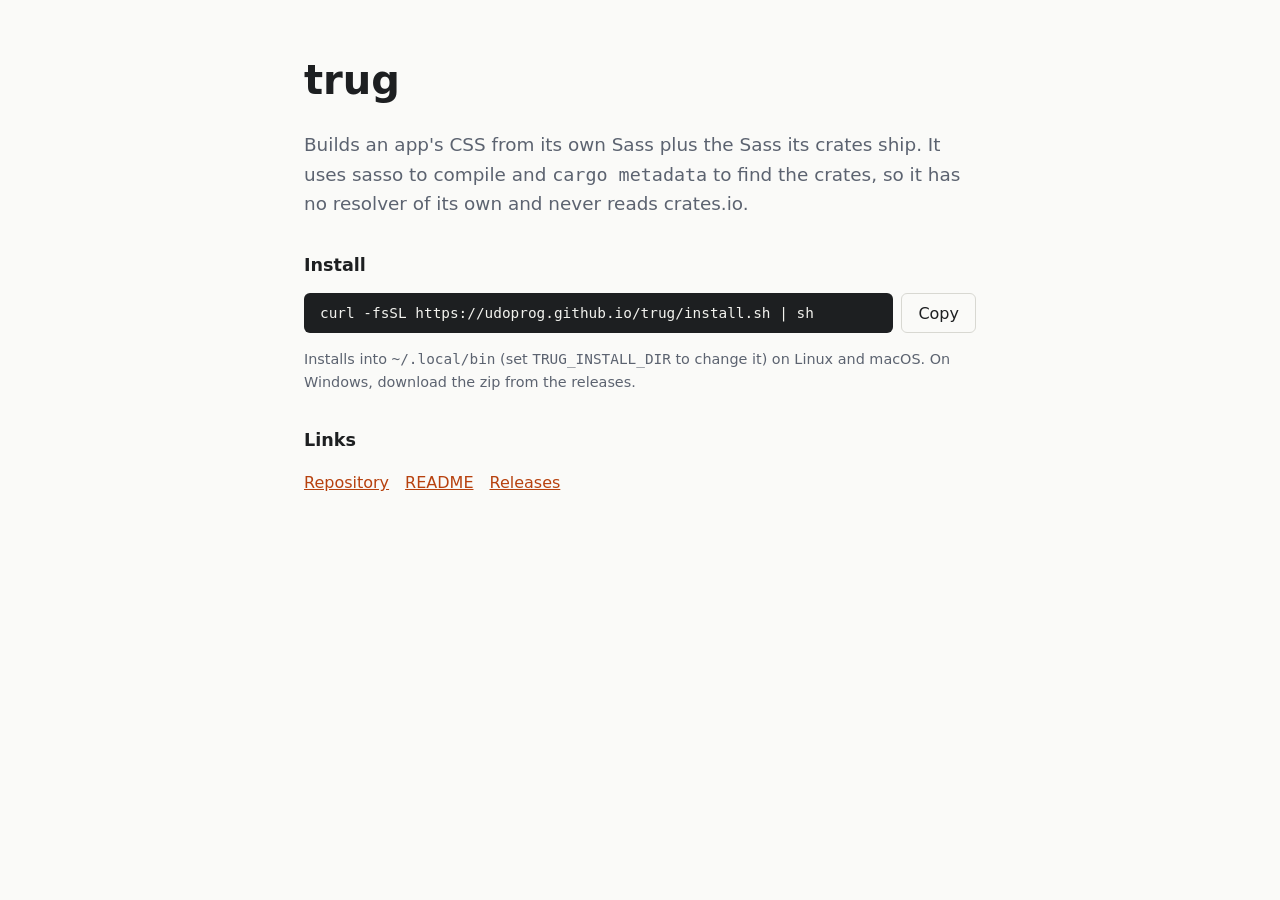
==== site/index.html @ aba5b050 "Add a Pages landing page and install.sh site/index.html is a static page with the install one-liner " ====
<!doctype html>
<html lang="en">
<head>
<meta charset="utf-8">
<meta name="viewport" content="width=device-width, initial-scale=1">
<title>trug</title>
<meta name="description" content="Builds an app's CSS from its own Sass plus the Sass its crates ship.">
<style>
:root {
  --bg: #fafaf8;
  --fg: #1d1f21;
  --muted: #5c6370;
  --accent: #b7410e;
  --code-bg: #1d1f21;
  --code-fg: #f2f2ee;
  --border: #d8d8d2;
  --radius: 6px;
  --space: 1rem;
  --font: system-ui, -apple-system, "Segoe UI", sans-serif;
  --mono: ui-monospace, "SF Mono", Menlo, Consolas, monospace;
}
@media (prefers-color-scheme: dark) {
  :root {
    --bg: #17181a;
    --fg: #ece8e6;
    --muted: #a0a6b0;
    --accent: #f08a4b;
    --code-bg: #0d0e0f;
    --border: #34363a;
  }
}
.page { margin: 0; background: var(--bg); color: var(--fg); font: 1rem/1.6 var(--font); }
.main { max-width: 42rem; margin: 0 auto; padding: calc(var(--space) * 3) var(--space); }
.title { font-size: 2.5rem; margin: 0; }
.lead { color: var(--muted); font-size: 1.15rem; }
.heading { font-size: 1.1rem; margin-top: calc(var(--space) * 2); }
.install { display: flex; gap: .5rem; align-items: stretch; }
.cmd { flex: 1; margin: 0; padding: .75rem 1rem; overflow-x: auto; background: var(--code-bg); color: var(--code-fg); border-radius: var(--radius); font: .9rem var(--mono); }
.copy { padding: 0 1rem; border: 1px solid var(--border); border-radius: var(--radius); background: var(--bg); color: var(--fg); font: inherit; cursor: pointer; }
.copy:hover, .copy:focus-visible { border-color: var(--accent); color: var(--accent); }
.note { color: var(--muted); font-size: .9rem; }
.links { display: flex; gap: var(--space); padding: 0; list-style: none; }
.link { color: var(--accent); }
</style>
</head>
<body class="page">
<main class="main">
  <h1 class="title">trug</h1>
  <p class="lead">Builds an app's CSS from its own Sass plus the Sass its crates ship. It uses sasso to compile and <code>cargo metadata</code> to find the crates, so it has no resolver of its own and never reads crates.io.</p>

  <h2 class="heading">Install</h2>
  <div class="install">
    <pre class="cmd" id="cmd">curl -fsSL https://udoprog.github.io/trug/install.sh | sh</pre>
    <button class="copy" id="copy" type="button">Copy</button>
  </div>
  <p class="note">Installs into <code>~/.local/bin</code> (set <code>TRUG_INSTALL_DIR</code> to change it) on Linux and macOS. On Windows, download the zip from the releases.</p>

  <h2 class="heading">Links</h2>
  <ul class="links">
    <li><a class="link" href="https://github.com/udoprog/trug">Repository</a></li>
    <li><a class="link" href="https://github.com/udoprog/trug#readme">README</a></li>
    <li><a class="link" href="https://github.com/udoprog/trug/releases">Releases</a></li>
  </ul>
</main>
<script>
document.getElementById("copy").addEventListener("click", function (e) {
  var button = e.currentTarget;
  var text = document.getElementById("cmd").textContent;
  navigator.clipboard.writeText(text).then(function () {
    button.textContent = "Copied";
    setTimeout(function () { button.textContent = "Copy"; }, 1500);
  }, function () {
    button.textContent = "Press Ctrl+C";
  });
});
</script>
</body>
</html>
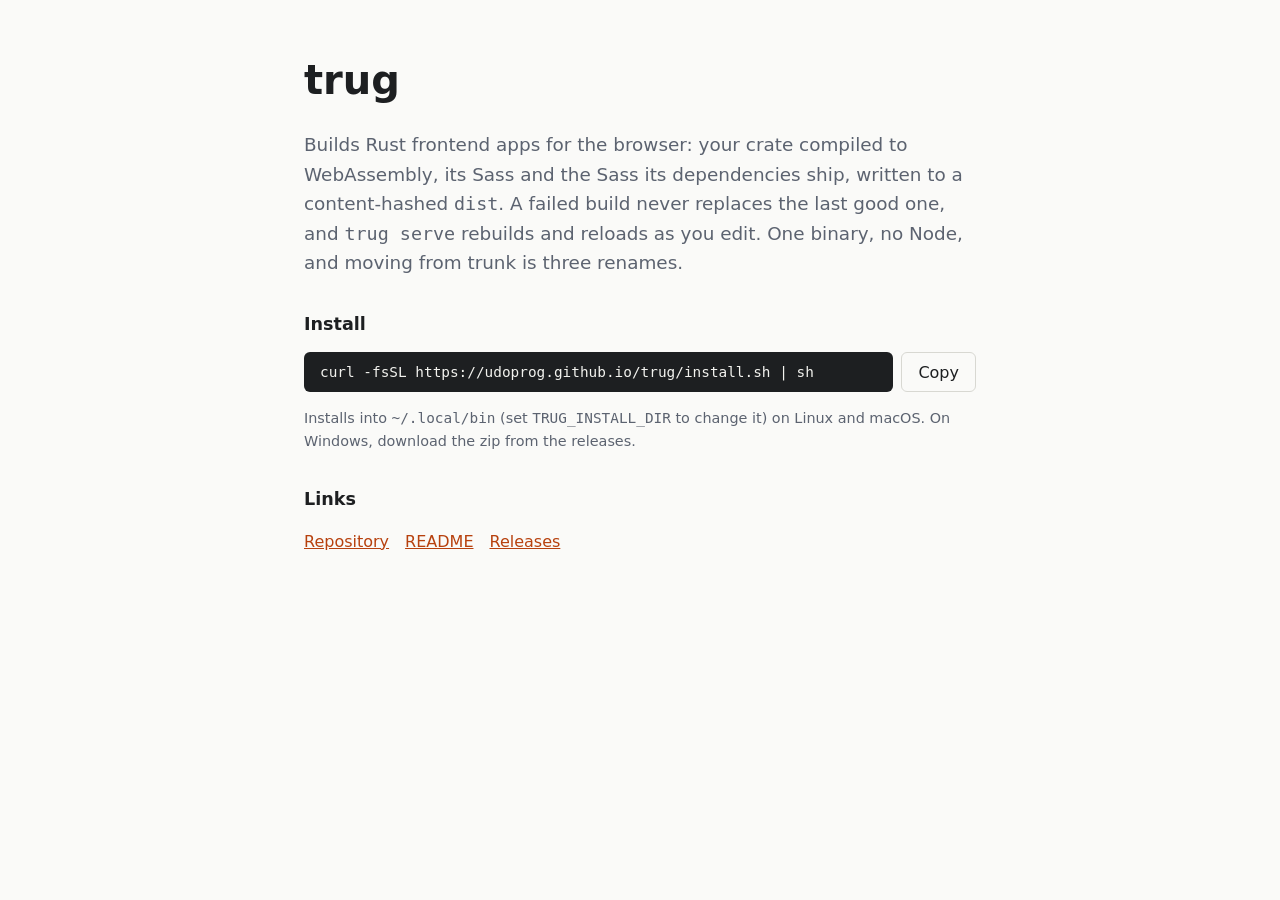
==== commit 08d44334: "Update introduction" ====
--- a/site/index.html
+++ b/site/index.html
@@ -46,7 +46,7 @@
 <body class="page">
 <main class="main">
   <h1 class="title">trug</h1>
-  <p class="lead">Builds an app's CSS from its own Sass plus the Sass its crates ship. It uses sasso to compile and <code>cargo metadata</code> to find the crates, so it has no resolver of its own and never reads crates.io.</p>
+  <p class="lead">Builds Rust frontend apps for the browser: your crate compiled to WebAssembly, its Sass and the Sass its dependencies ship, written to a content-hashed <code>dist</code>. A failed build never replaces the last good one, and <code>trug serve</code> rebuilds and reloads as you edit. One binary, no Node, and moving from trunk is three renames.</p>
 
   <h2 class="heading">Install</h2>
   <div class="install">
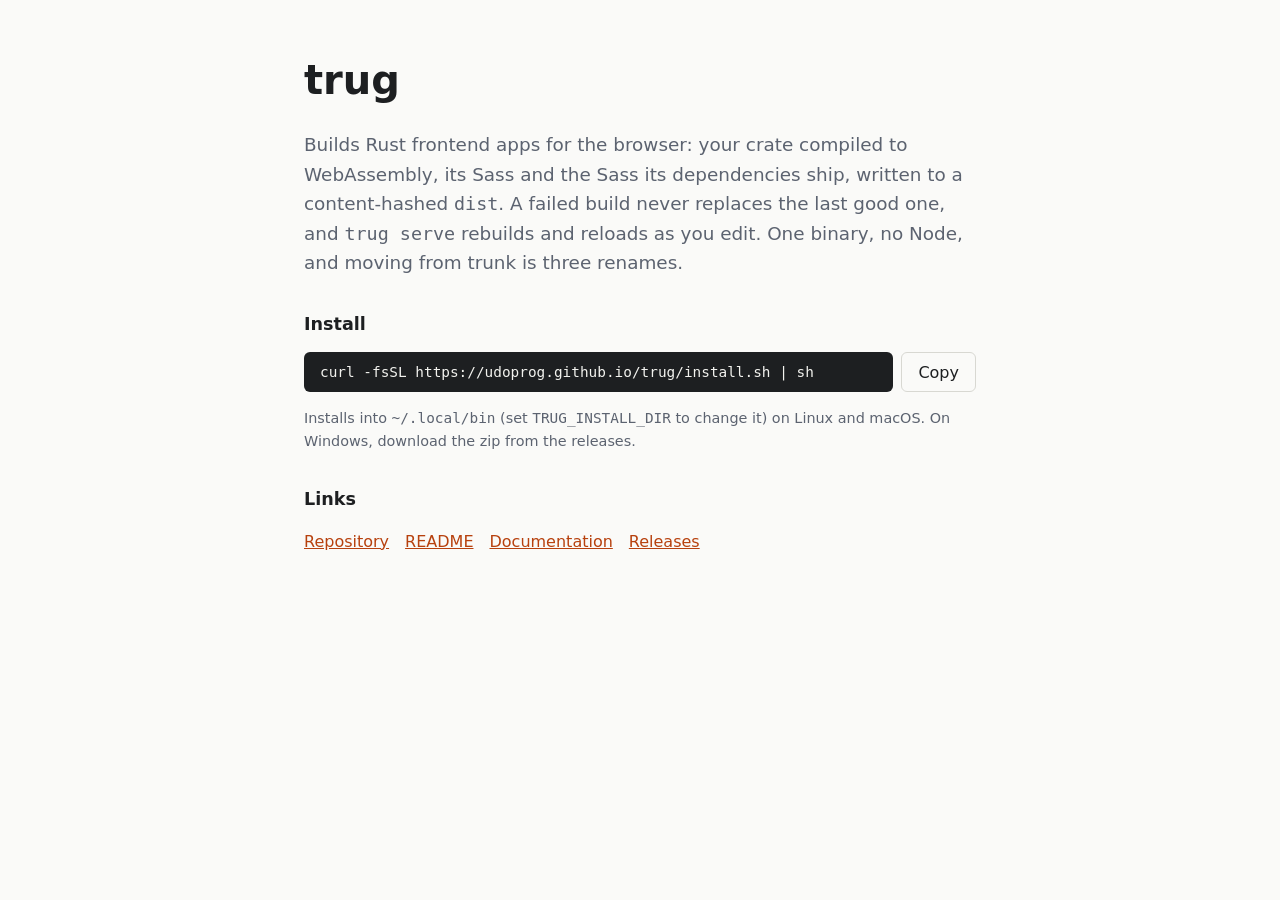
==== commit 4aca61d1: "Link the GitHub Pages homepage Set homepage in Cargo.toml, link the page near the pitch in the crate" ====
--- a/site/index.html
+++ b/site/index.html
@@ -59,6 +59,7 @@
   <ul class="links">
     <li><a class="link" href="https://github.com/udoprog/trug">Repository</a></li>
     <li><a class="link" href="https://github.com/udoprog/trug#readme">README</a></li>
+    <li><a class="link" href="https://docs.rs/trug">Documentation</a></li>
     <li><a class="link" href="https://github.com/udoprog/trug/releases">Releases</a></li>
   </ul>
 </main>
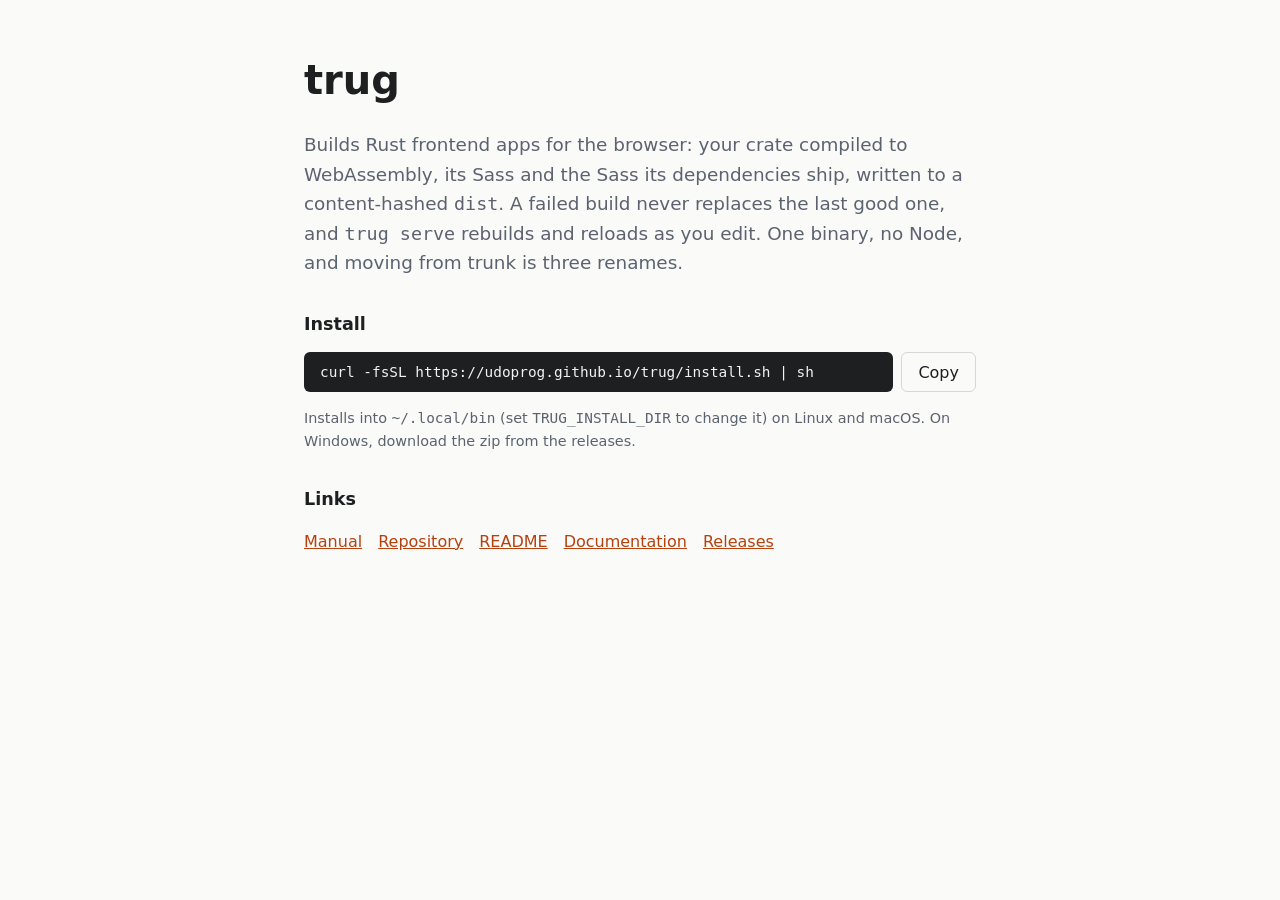
==== commit 1cf71a19: "Add a user manual to the GitHub Pages site site/manual.html documents getting started, every command" ====
--- a/site/index.html
+++ b/site/index.html
@@ -5,43 +5,7 @@
 <meta name="viewport" content="width=device-width, initial-scale=1">
 <title>trug</title>
 <meta name="description" content="Builds an app's CSS from its own Sass plus the Sass its crates ship.">
-<style>
-:root {
-  --bg: #fafaf8;
-  --fg: #1d1f21;
-  --muted: #5c6370;
-  --accent: #b7410e;
-  --code-bg: #1d1f21;
-  --code-fg: #f2f2ee;
-  --border: #d8d8d2;
-  --radius: 6px;
-  --space: 1rem;
-  --font: system-ui, -apple-system, "Segoe UI", sans-serif;
-  --mono: ui-monospace, "SF Mono", Menlo, Consolas, monospace;
-}
-@media (prefers-color-scheme: dark) {
-  :root {
-    --bg: #17181a;
-    --fg: #ece8e6;
-    --muted: #a0a6b0;
-    --accent: #f08a4b;
-    --code-bg: #0d0e0f;
-    --border: #34363a;
-  }
-}
-.page { margin: 0; background: var(--bg); color: var(--fg); font: 1rem/1.6 var(--font); }
-.main { max-width: 42rem; margin: 0 auto; padding: calc(var(--space) * 3) var(--space); }
-.title { font-size: 2.5rem; margin: 0; }
-.lead { color: var(--muted); font-size: 1.15rem; }
-.heading { font-size: 1.1rem; margin-top: calc(var(--space) * 2); }
-.install { display: flex; gap: .5rem; align-items: stretch; }
-.cmd { flex: 1; margin: 0; padding: .75rem 1rem; overflow-x: auto; background: var(--code-bg); color: var(--code-fg); border-radius: var(--radius); font: .9rem var(--mono); }
-.copy { padding: 0 1rem; border: 1px solid var(--border); border-radius: var(--radius); background: var(--bg); color: var(--fg); font: inherit; cursor: pointer; }
-.copy:hover, .copy:focus-visible { border-color: var(--accent); color: var(--accent); }
-.note { color: var(--muted); font-size: .9rem; }
-.links { display: flex; gap: var(--space); padding: 0; list-style: none; }
-.link { color: var(--accent); }
-</style>
+<link rel="stylesheet" href="style.css">
 </head>
 <body class="page">
 <main class="main">
@@ -57,6 +21,7 @@
 
   <h2 class="heading">Links</h2>
   <ul class="links">
+    <li><a class="link" href="manual.html">Manual</a></li>
     <li><a class="link" href="https://github.com/udoprog/trug">Repository</a></li>
     <li><a class="link" href="https://github.com/udoprog/trug#readme">README</a></li>
     <li><a class="link" href="https://docs.rs/trug">Documentation</a></li>
--- a/site/style.css
+++ b/site/style.css
@@ -0,0 +1,41 @@
+:root {
+  --bg: #fafaf8;
+  --fg: #1d1f21;
+  --muted: #5c6370;
+  --accent: #b7410e;
+  --code-bg: #1d1f21;
+  --code-fg: #f2f2ee;
+  --border: #d8d8d2;
+  --radius: 6px;
+  --space: 1rem;
+  --font: system-ui, -apple-system, "Segoe UI", sans-serif;
+  --mono: ui-monospace, "SF Mono", Menlo, Consolas, monospace;
+  --text-small: .9rem;
+}
+@media (prefers-color-scheme: dark) {
+  :root {
+    --bg: #17181a;
+    --fg: #ece8e6;
+    --muted: #a0a6b0;
+    --accent: #f08a4b;
+    --code-bg: #0d0e0f;
+    --border: #34363a;
+  }
+}
+.page { margin: 0; background: var(--bg); color: var(--fg); font: 1rem/1.6 var(--font); }
+.main { max-width: 42rem; margin: 0 auto; padding: calc(var(--space) * 3) var(--space); }
+.title { font-size: 2.5rem; margin: 0; }
+.lead { color: var(--muted); font-size: 1.15rem; }
+.heading { font-size: 1.1rem; margin-top: calc(var(--space) * 2); }
+.subheading { font-size: 1rem; margin-top: calc(var(--space) * 1.5); }
+.install { display: flex; gap: .5rem; align-items: stretch; }
+.cmd { flex: 1; margin: 0; padding: .75rem 1rem; overflow-x: auto; background: var(--code-bg); color: var(--code-fg); border-radius: var(--radius); font: var(--text-small) var(--mono); }
+.cmd.block { margin: var(--space) 0; line-height: 1.5; }
+.copy { padding: 0 1rem; border: 1px solid var(--border); border-radius: var(--radius); background: var(--bg); color: var(--fg); font: inherit; cursor: pointer; }
+.copy:hover, .copy:focus-visible { border-color: var(--accent); color: var(--accent); }
+.note { color: var(--muted); font-size: var(--text-small); }
+.links { display: flex; flex-wrap: wrap; gap: var(--space); padding: 0; list-style: none; }
+.link { color: var(--accent); }
+.toc { padding: 0 var(--space); border: 1px solid var(--border); border-radius: var(--radius); }
+.table { width: 100%; border-collapse: collapse; font-size: var(--text-small); }
+.table-cell { padding: .4rem .6rem; border-bottom: 1px solid var(--border); text-align: left; vertical-align: top; }
